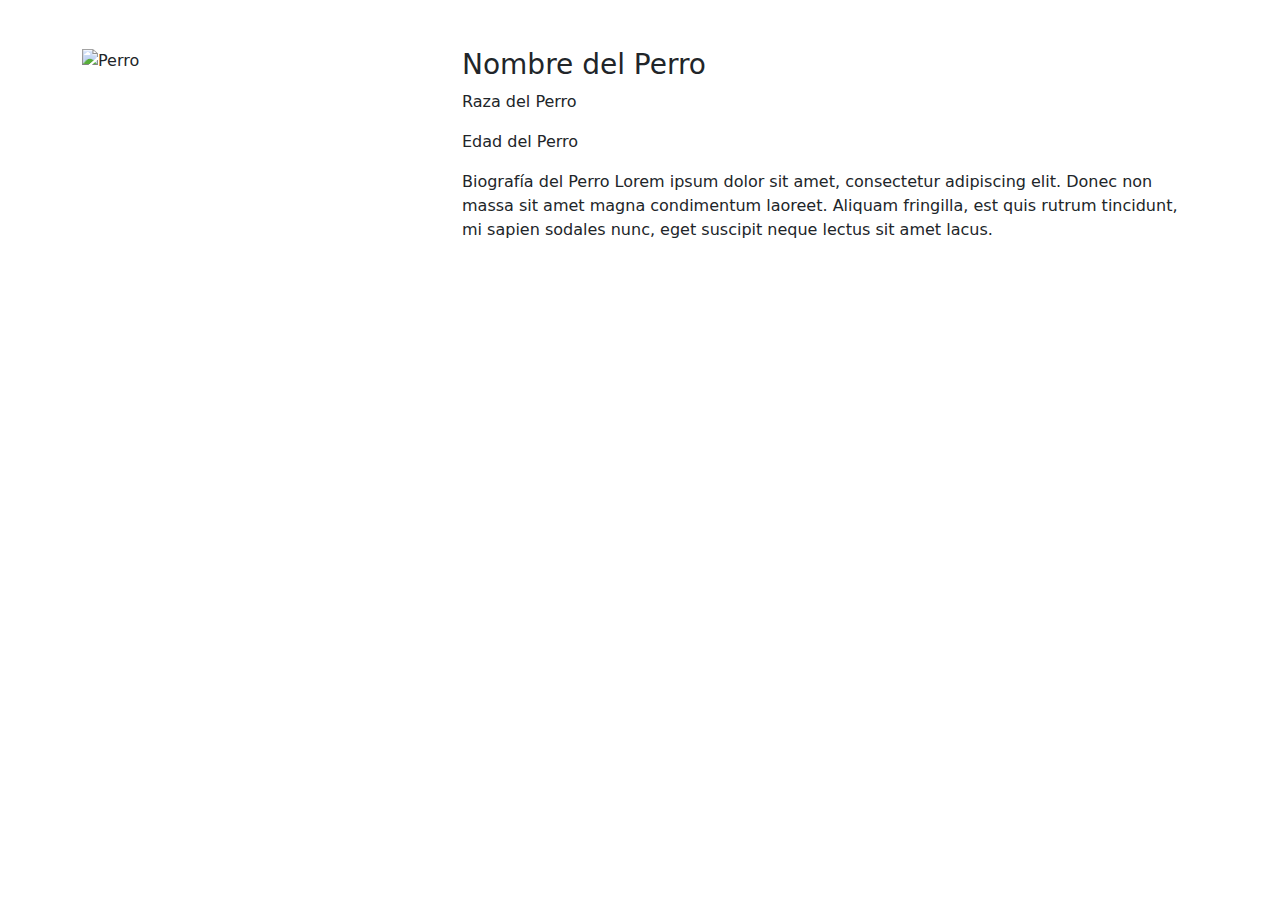
==== perro1.html @ d08bc9d5 "actividad4" ====
<!DOCTYPE html>
<html>
<head>
	<title>Perro con Biografía a la Derecha usando Bootstrap</title>
	<meta charset="utf-8">
	<meta name="viewport" content="width=device-width, initial-scale=1">
	<link rel="stylesheet" href="https://cdnjs.cloudflare.com/ajax/libs/twitter-bootstrap/5.1.3/css/bootstrap.min.css">
	<script src="https://cdnjs.cloudflare.com/ajax/libs/jquery/3.6.0/jquery.min.js"></script>
	<script src="https://cdnjs.cloudflare.com/ajax/libs/twitter-bootstrap/5.1.3/js/bootstrap.min.js"></script>
</head>
<body>
	<div class="container mt-5">
		<div class="row">
			<div class="col-md-4 mb-3">
				<img src="https://picsum.photos/id/1011/300/200" class="img-fluid" alt="Perro">
			</div>
			<div class="col-md-8">
				<h3>Nombre del Perro</h3>
				<p>Raza del Perro</p>
				<p>Edad del Perro</p>
				<p>Biografía del Perro Lorem ipsum dolor sit amet, consectetur adipiscing elit. Donec non massa sit amet magna condimentum laoreet. Aliquam fringilla, est quis rutrum tincidunt, mi sapien sodales nunc, eget suscipit neque lectus sit amet lacus.</p>
			</div>
		</div>
	</div>
</body>
</html>
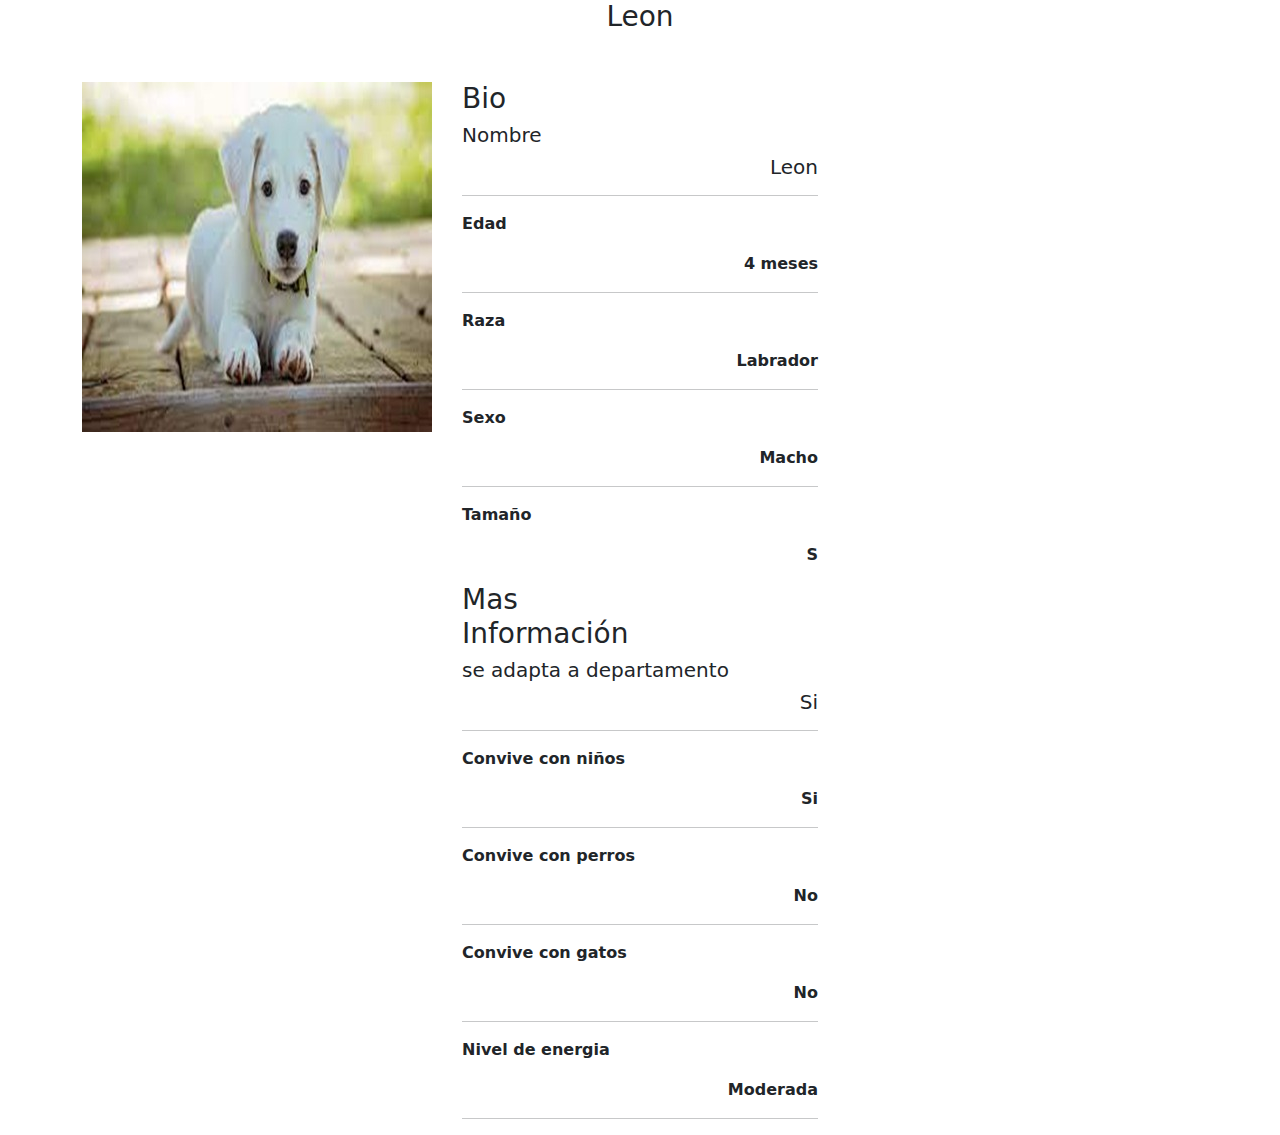
==== commit bf5f3c33: "lo mejor que pude" ====
--- a/perro1.html
+++ b/perro1.html
@@ -1,24 +1,48 @@
 <!DOCTYPE html>
 <html>
 <head>
-	<title>Perro con Biografía a la Derecha usando Bootstrap</title>
+	<title>Mascota individual</title>
 	<meta charset="utf-8">
 	<meta name="viewport" content="width=device-width, initial-scale=1">
 	<link rel="stylesheet" href="https://cdnjs.cloudflare.com/ajax/libs/twitter-bootstrap/5.1.3/css/bootstrap.min.css">
 	<script src="https://cdnjs.cloudflare.com/ajax/libs/jquery/3.6.0/jquery.min.js"></script>
 	<script src="https://cdnjs.cloudflare.com/ajax/libs/twitter-bootstrap/5.1.3/js/bootstrap.min.js"></script>
+	<link rel="stylesheet" href="mascotas.css">
 </head>
 <body>
+	<div class ="container col-md-1">
+      <center><h3> Leon </h3></center>
+	  
+	</div>
 	<div class="container mt-5">
 		<div class="row">
 			<div class="col-md-4 mb-3">
-				<img src="https://picsum.photos/id/1011/300/200" class="img-fluid" alt="Perro">
+				<img src="img/leon.jpeg" class="img-fluid" alt="Perro">
 			</div>
-			<div class="col-md-8">
-				<h3>Nombre del Perro</h3>
-				<p>Raza del Perro</p>
-				<p>Edad del Perro</p>
-				<p>Biografía del Perro Lorem ipsum dolor sit amet, consectetur adipiscing elit. Donec non massa sit amet magna condimentum laoreet. Aliquam fringilla, est quis rutrum tincidunt, mi sapien sodales nunc, eget suscipit neque lectus sit amet lacus.</p>
+			<div class="col-md-4">
+				<div class="col-md-1"><h3>Bio</h3></div>
+                
+				<div class="col-md-1"></div><h5 align="left">Nombre</h5><h5 align="right">Leon</h5>
+				<hr>
+				<div class="col-md-1"></div><p align="left"><b>Edad </b></p><p align="right"><b>4 meses</b></p>
+				<hr>
+				<div class="col-md-1"></div><p align="left"><b>Raza</b></p><p align="right"><b>Labrador</b></p>
+				<hr>
+                <div class="col-md-1"></div><p align="left"><b>Sexo</b></p><p align="right"><b>Macho</b></p>
+				<hr>
+				<div class="col-md-1"></div><p align="left"><b>Tamaño</b></p><p align="right"><b>S</b></p>
+				<div class="col-md-1"><h3>Mas Información</h3></div>
+
+				<div class="col-md-1"></div><h5 align="left">se adapta a departamento</h5><h5 align="right">Si</h5>
+				<hr>
+				<div class="col-md-1"></div><p align="left"><b>Convive con niños </b></p><p align="right"><b>Si</b></p>
+				<hr>
+				<div class="col-md-1"></div><p align="left"><b>Convive con perros</b></p><p align="right"><b>No</b></p>
+				<hr>
+                <div class="col-md-1"></div><p align="left"><b>Convive con gatos</b></p><p align="right"><b>No</b></p>
+				<hr>
+                <div class="col-md-1"></div><p align="left"><b>Nivel de energia</b></p><p align="right"><b>Moderada</b></p>
+				<hr>
 			</div>
 		</div>
 	</div>
--- a/mascotas.css
+++ b/mascotas.css
@@ -0,0 +1,4 @@
+.col-md-3{
+    border-bottom: 1px solid black;
+    
+}